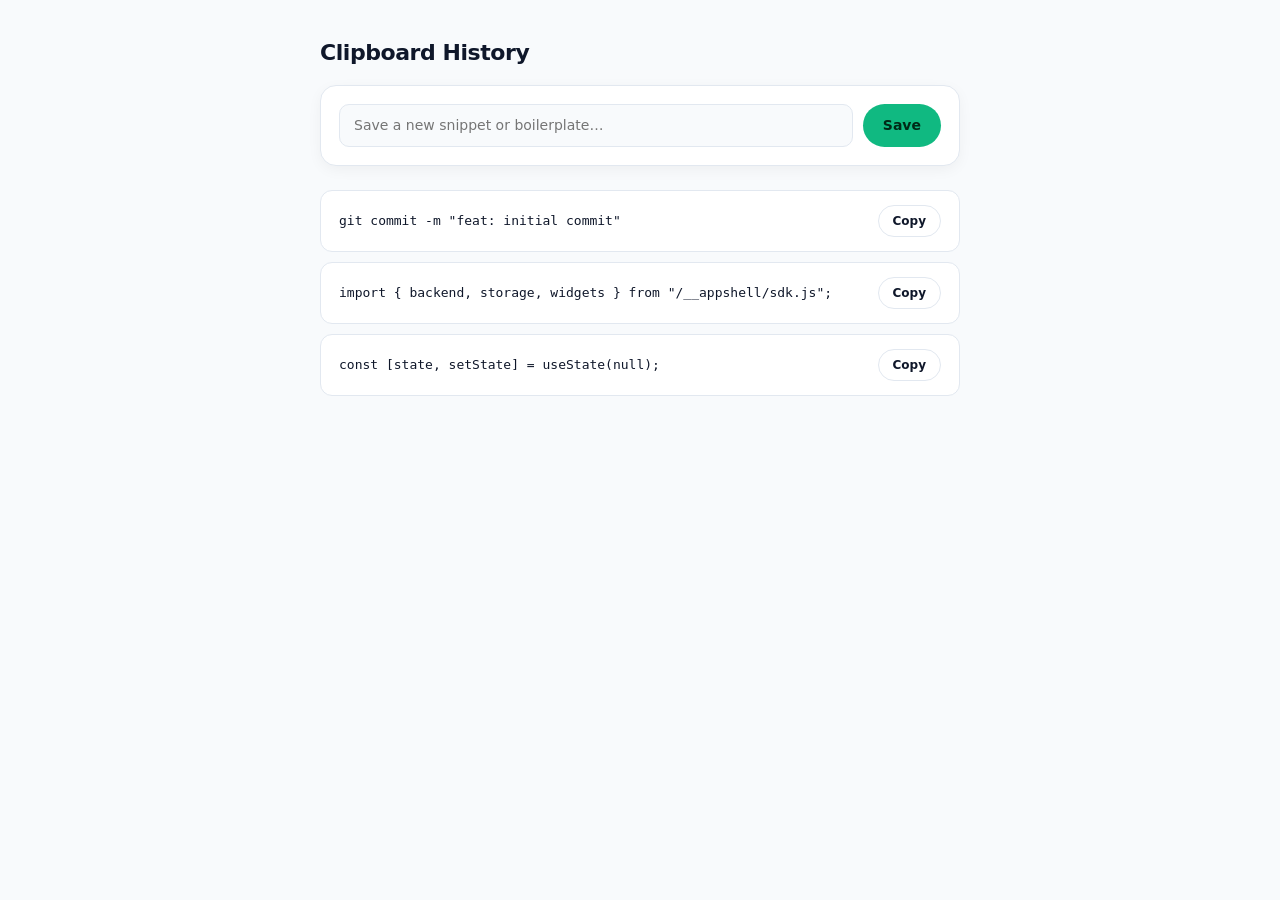
==== clipboard-manager/ui/index.html @ d84d185a "feat: modernize app styling and populate catalog releases for store - Factored Obsidian slate palett" ====
<!doctype html>
<html lang="en">
<head>
  <meta charset="utf-8">
  <title>Clipboard History</title>
  <style>
    :root {
      --bg: #f8fafc; --panel: #ffffff; --ink: #0f172a; --quiet: #64748b; --line: #e2e8f0; --accent: #10b981; --accent-glow: rgba(16, 185, 129, 0.2);
      color-scheme: light dark; font: 14px/1.5 -apple-system, BlinkMacSystemFont, "Plus Jakarta Sans", system-ui, sans-serif; -webkit-font-smoothing: antialiased;
    }
    @media (prefers-color-scheme: dark) {
      :root { --bg: #090d16; --panel: #0f172a; --ink: #f8fafc; --quiet: #94a3b8; --line: #1e293b; --accent: #34d399; --accent-glow: rgba(52, 211, 153, 0.25); }
    }
    * { box-sizing: border-box; }
    body { margin: 0; background: var(--bg); color: var(--ink); }
    main { max-width: 680px; margin: 0 auto; padding: 36px 20px; }
    h1 { margin: 0 0 16px; font-size: 22px; font-weight: 800; letter-spacing: -0.02em; }
    .add-box { background: var(--panel); border: 1px solid var(--line); border-radius: 16px; padding: 18px; margin-bottom: 24px; box-shadow: 0 4px 16px -2px rgba(0,0,0,0.06); }
    .input-row { display: flex; gap: 10px; }
    input { flex: 1; padding: 10px 14px; border: 1px solid var(--line); border-radius: 10px; background: var(--bg); color: var(--ink); font: inherit; outline: none; }
    input:focus { border-color: var(--accent); box-shadow: 0 0 0 3px var(--accent-glow); }
    button.primary { padding: 10px 20px; border: 0; border-radius: 9999px; background: var(--accent); color: #002917; font: inherit; font-weight: 700; cursor: pointer; }
    button.primary:hover { opacity: 0.92; }
    ul { list-style: none; margin: 0; padding: 0; display: grid; gap: 10px; }
    li { background: var(--panel); border: 1px solid var(--line); border-radius: 12px; padding: 14px 18px; display: flex; align-items: center; justify-content: space-between; gap: 12px; }
    .clip-text { font-family: ui-monospace, SFMono-Regular, monospace; font-size: 13px; white-space: nowrap; overflow: hidden; text-overflow: ellipsis; }
    .btn-copy { padding: 6px 14px; border: 1px solid var(--line); border-radius: 9999px; background: transparent; color: var(--ink); font: inherit; font-size: 12px; font-weight: 600; cursor: pointer; }
    .btn-copy:hover { background: var(--accent-glow); border-color: var(--accent); color: var(--accent); }
    .empty { color: var(--quiet); text-align: center; padding: 32px; }
  </style>
</head>
<body>
  <main>
    <h1>Clipboard History</h1>
    <div class="add-box">
      <form id="add-form" class="input-row">
        <input type="text" id="clip-input" placeholder="Save a new snippet or boilerplate…" required>
        <button type="submit" class="primary">Save</button>
      </form>
    </div>
    <ul id="clips-list"></ul>
    <p id="empty-msg" class="empty">No snippets saved yet.</p>
  </main>
  <script type="module">
    let sdk = null;
    try { sdk = await import('/__appshell/sdk.js'); } catch {}
    const clips = (sdk ? await sdk.storage.get('clips') : JSON.parse(localStorage.getItem('clips') || 'null')) || [
      'git commit -m "feat: initial commit"',
      'import { backend, storage, widgets } from "/__appshell/sdk.js";',
      'const [state, setState] = useState(null);'
    ];

    async function sync() {
      if (sdk) {
        await sdk.storage.set('clips', clips);
        await sdk.widgets.update('recent-clips', {
          blocks: [
            { type: 'metric', label: 'Pinned Clips', value: clips.length },
            { type: 'text', text: clips[0] || 'No clips' }
          ]
        });
      } else {
        localStorage.setItem('clips', JSON.stringify(clips));
      }
      render();
    }

    function render() {
      const list = document.getElementById('clips-list');
      const empty = document.getElementById('empty-msg');
      empty.hidden = clips.length > 0;
      list.innerHTML = '';
      clips.forEach((c, i) => {
        const li = document.createElement('li');
        li.innerHTML = `<span class="clip-text">${c.replace(/</g, '&lt;')}</span><button class="btn-copy">Copy</button>`;
        li.querySelector('.btn-copy').addEventListener('click', (e) => {
          navigator.clipboard.writeText(c);
          e.target.textContent = 'Copied!';
          setTimeout(() => e.target.textContent = 'Copy', 1500);
        });
        list.appendChild(li);
      });
    }

    document.getElementById('add-form').addEventListener('submit', (e) => {
      e.preventDefault();
      const input = document.getElementById('clip-input');
      if (input.value.trim()) {
        clips.unshift(input.value.trim());
        input.value = '';
        sync();
      }
    });

    sync();
  </script>
</body>
</html>
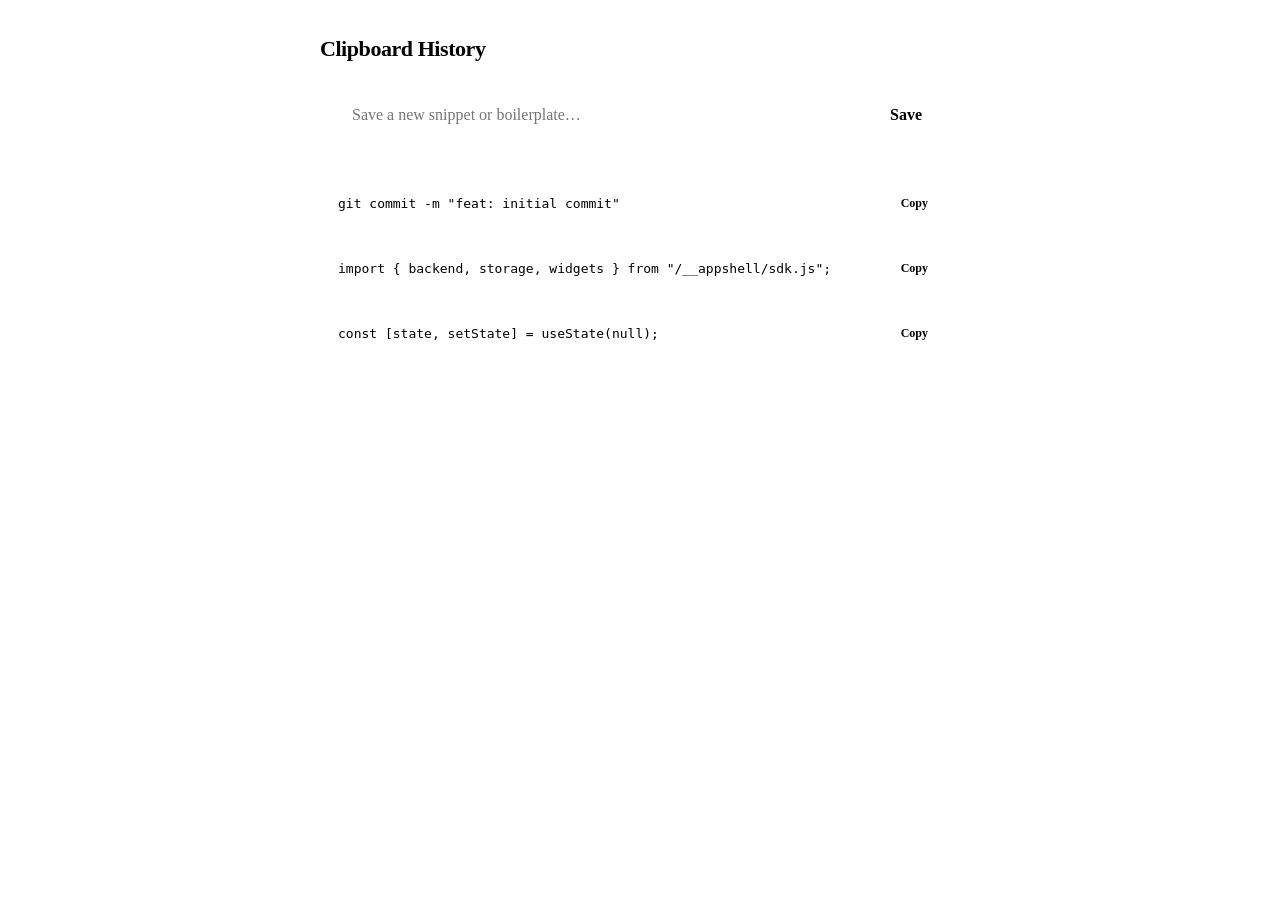
==== commit 67033b23: "Restyle eight apps on the shared UI kit and target engine 1" ====
--- a/clipboard-manager/ui/index.html
+++ b/clipboard-manager/ui/index.html
@@ -3,33 +3,11 @@
 <head>
   <meta charset="utf-8">
   <title>Clipboard History</title>
-  <style>
-    :root {
-      --bg: #f8fafc; --panel: #ffffff; --ink: #0f172a; --quiet: #64748b; --line: #e2e8f0; --accent: #10b981; --accent-glow: rgba(16, 185, 129, 0.2);
-      color-scheme: light dark; font: 14px/1.5 -apple-system, BlinkMacSystemFont, "Plus Jakarta Sans", system-ui, sans-serif; -webkit-font-smoothing: antialiased;
-    }
-    @media (prefers-color-scheme: dark) {
-      :root { --bg: #090d16; --panel: #0f172a; --ink: #f8fafc; --quiet: #94a3b8; --line: #1e293b; --accent: #34d399; --accent-glow: rgba(52, 211, 153, 0.25); }
-    }
-    * { box-sizing: border-box; }
-    body { margin: 0; background: var(--bg); color: var(--ink); }
-    main { max-width: 680px; margin: 0 auto; padding: 36px 20px; }
-    h1 { margin: 0 0 16px; font-size: 22px; font-weight: 800; letter-spacing: -0.02em; }
-    .add-box { background: var(--panel); border: 1px solid var(--line); border-radius: 16px; padding: 18px; margin-bottom: 24px; box-shadow: 0 4px 16px -2px rgba(0,0,0,0.06); }
-    .input-row { display: flex; gap: 10px; }
-    input { flex: 1; padding: 10px 14px; border: 1px solid var(--line); border-radius: 10px; background: var(--bg); color: var(--ink); font: inherit; outline: none; }
-    input:focus { border-color: var(--accent); box-shadow: 0 0 0 3px var(--accent-glow); }
-    button.primary { padding: 10px 20px; border: 0; border-radius: 9999px; background: var(--accent); color: #002917; font: inherit; font-weight: 700; cursor: pointer; }
-    button.primary:hover { opacity: 0.92; }
-    ul { list-style: none; margin: 0; padding: 0; display: grid; gap: 10px; }
-    li { background: var(--panel); border: 1px solid var(--line); border-radius: 12px; padding: 14px 18px; display: flex; align-items: center; justify-content: space-between; gap: 12px; }
-    .clip-text { font-family: ui-monospace, SFMono-Regular, monospace; font-size: 13px; white-space: nowrap; overflow: hidden; text-overflow: ellipsis; }
-    .btn-copy { padding: 6px 14px; border: 1px solid var(--line); border-radius: 9999px; background: transparent; color: var(--ink); font: inherit; font-size: 12px; font-weight: 600; cursor: pointer; }
-    .btn-copy:hover { background: var(--accent-glow); border-color: var(--accent); color: var(--accent); }
-    .empty { color: var(--quiet); text-align: center; padding: 32px; }
-  </style>
+  <link rel="stylesheet" href="/__appshell/ui.css">
+  <link rel="stylesheet" href="style.css">
+  <script type="module" src="main.js"></script>
 </head>
-<body>
+<body class="ui">
   <main>
     <h1>Clipboard History</h1>
     <div class="add-box">
@@ -41,58 +19,5 @@
     <ul id="clips-list"></ul>
     <p id="empty-msg" class="empty">No snippets saved yet.</p>
   </main>
-  <script type="module">
-    let sdk = null;
-    try { sdk = await import('/__appshell/sdk.js'); } catch {}
-    const clips = (sdk ? await sdk.storage.get('clips') : JSON.parse(localStorage.getItem('clips') || 'null')) || [
-      'git commit -m "feat: initial commit"',
-      'import { backend, storage, widgets } from "/__appshell/sdk.js";',
-      'const [state, setState] = useState(null);'
-    ];
-
-    async function sync() {
-      if (sdk) {
-        await sdk.storage.set('clips', clips);
-        await sdk.widgets.update('recent-clips', {
-          blocks: [
-            { type: 'metric', label: 'Pinned Clips', value: clips.length },
-            { type: 'text', text: clips[0] || 'No clips' }
-          ]
-        });
-      } else {
-        localStorage.setItem('clips', JSON.stringify(clips));
-      }
-      render();
-    }
-
-    function render() {
-      const list = document.getElementById('clips-list');
-      const empty = document.getElementById('empty-msg');
-      empty.hidden = clips.length > 0;
-      list.innerHTML = '';
-      clips.forEach((c, i) => {
-        const li = document.createElement('li');
-        li.innerHTML = `<span class="clip-text">${c.replace(/</g, '&lt;')}</span><button class="btn-copy">Copy</button>`;
-        li.querySelector('.btn-copy').addEventListener('click', (e) => {
-          navigator.clipboard.writeText(c);
-          e.target.textContent = 'Copied!';
-          setTimeout(() => e.target.textContent = 'Copy', 1500);
-        });
-        list.appendChild(li);
-      });
-    }
-
-    document.getElementById('add-form').addEventListener('submit', (e) => {
-      e.preventDefault();
-      const input = document.getElementById('clip-input');
-      if (input.value.trim()) {
-        clips.unshift(input.value.trim());
-        input.value = '';
-        sync();
-      }
-    });
-
-    sync();
-  </script>
 </body>
 </html>
--- a/clipboard-manager/ui/style.css
+++ b/clipboard-manager/ui/style.css
@@ -0,0 +1,25 @@
+:root {
+  --bg: var(--ui-bg);
+  --panel: var(--ui-panel);
+  --ink: var(--ui-ink);
+  --quiet: var(--ui-quiet);
+  --line: var(--ui-line);
+  --accent: var(--ui-accent);
+  --accent-glow: color-mix(in srgb, var(--ui-accent) 20%, transparent);
+}
+* { box-sizing: border-box; }
+body { margin: 0; background: var(--bg); color: var(--ink); }
+main { max-width: 680px; margin: 0 auto; padding: 36px 20px; }
+h1 { margin: 0 0 16px; font-size: 22px; font-weight: 800; letter-spacing: -0.02em; }
+.add-box { background: var(--panel); border: 1px solid var(--line); border-radius: 16px; padding: 18px; margin-bottom: 24px; box-shadow: var(--shadow-card); }
+.input-row { display: flex; gap: 10px; }
+input { flex: 1; padding: 10px 14px; border: 1px solid var(--line); border-radius: 10px; background: var(--bg); color: var(--ink); font: inherit; outline: none; }
+input:focus { border-color: var(--accent); box-shadow: 0 0 0 3px var(--accent-glow); }
+button.primary { padding: 10px 20px; border: 0; border-radius: 9999px; background: var(--accent); color: var(--ui-accent-ink); font: inherit; font-weight: 700; cursor: pointer; }
+button.primary:hover { opacity: 0.92; }
+ul { list-style: none; margin: 0; padding: 0; display: grid; gap: 10px; }
+li { background: var(--panel); border: 1px solid var(--line); border-radius: 12px; padding: 14px 18px; display: flex; align-items: center; justify-content: space-between; gap: 12px; }
+.clip-text { font-family: ui-monospace, SFMono-Regular, monospace; font-size: 13px; white-space: nowrap; overflow: hidden; text-overflow: ellipsis; }
+.btn-copy { padding: 6px 14px; border: 1px solid var(--line); border-radius: 9999px; background: transparent; color: var(--ink); font: inherit; font-size: 12px; font-weight: 600; cursor: pointer; }
+.btn-copy:hover { background: var(--accent-glow); border-color: var(--accent); color: var(--accent); }
+.empty { color: var(--quiet); text-align: center; padding: 32px; }
